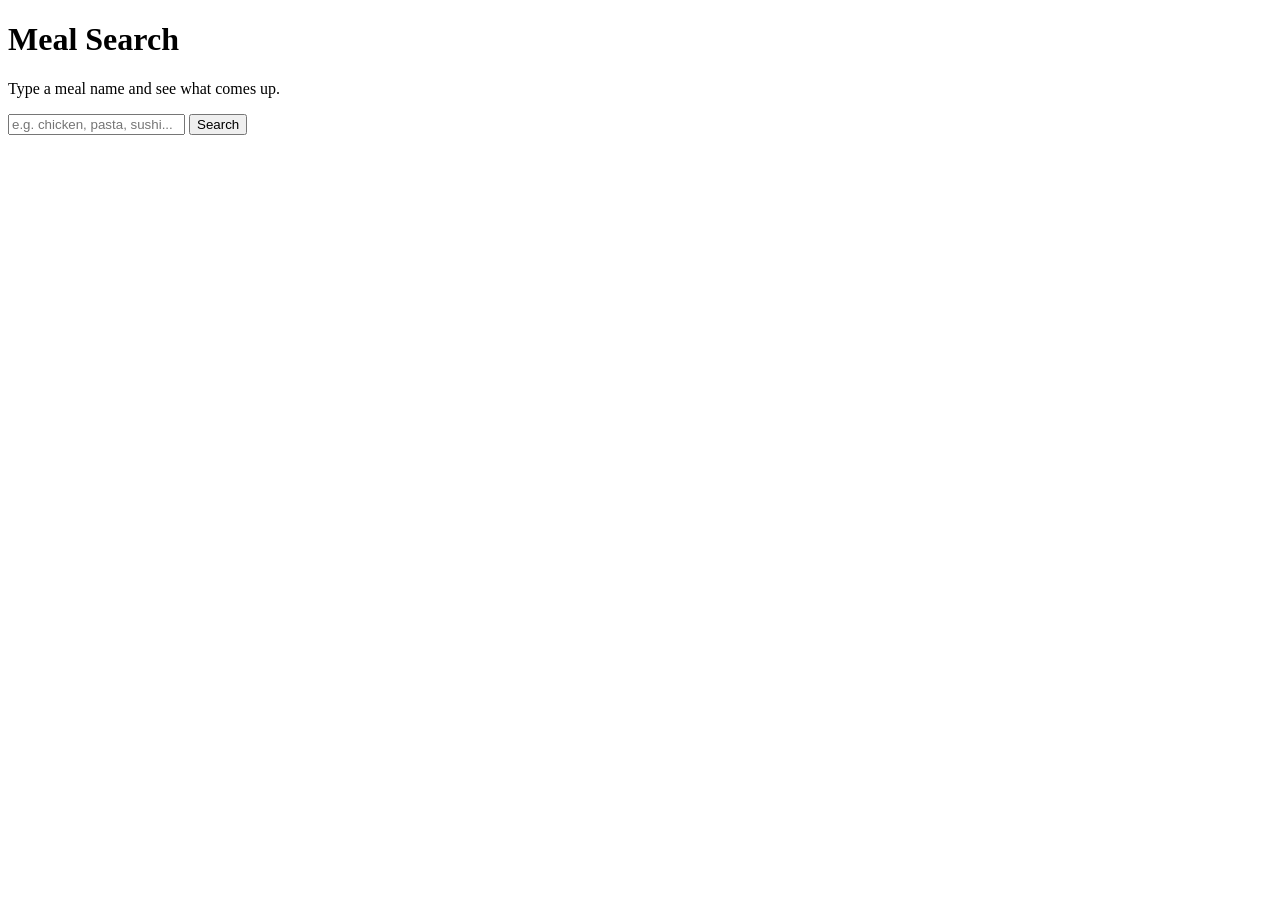
==== index.html @ 5056b5e5 "Rename api-search.html to index.html" ====
<!DOCTYPE html>
<html lang="en">
<head>
  <meta charset="UTF-8" />
  <meta name="viewport" content="width=device-width, initial-scale=1.0" />
  <title>Meal Search</title>
  <link rel="preconnect" href="https://fonts.googleapis.com" />
  <link href="https://fonts.googleapis.com/css2?family=Lora:ital,wght@0,400;0,600;1,400&family=DM+Sans:wght@400;500&display=swap" rel="stylesheet" />
  <link rel="stylesheet" href="css/api-search.css" />
</head>
<body>

  <div class="page-wrapper">
    <header>
      <h1>Meal Search</h1>
      <p class="subtitle">Type a meal name and see what comes up.</p>
    </header>

    <div class="search-bar">
      <input
        type="text"
        id="searchInput"
        placeholder="e.g. chicken, pasta, sushi..."
        autocomplete="off"
      />
      <button id="searchBtn">Search</button>
    </div>

    <p id="status" class="status" aria-live="polite"></p>

    <div id="results" class="results"></div>
  </div>

  <script src="js/api-search.js"></script>
</body>
</html>
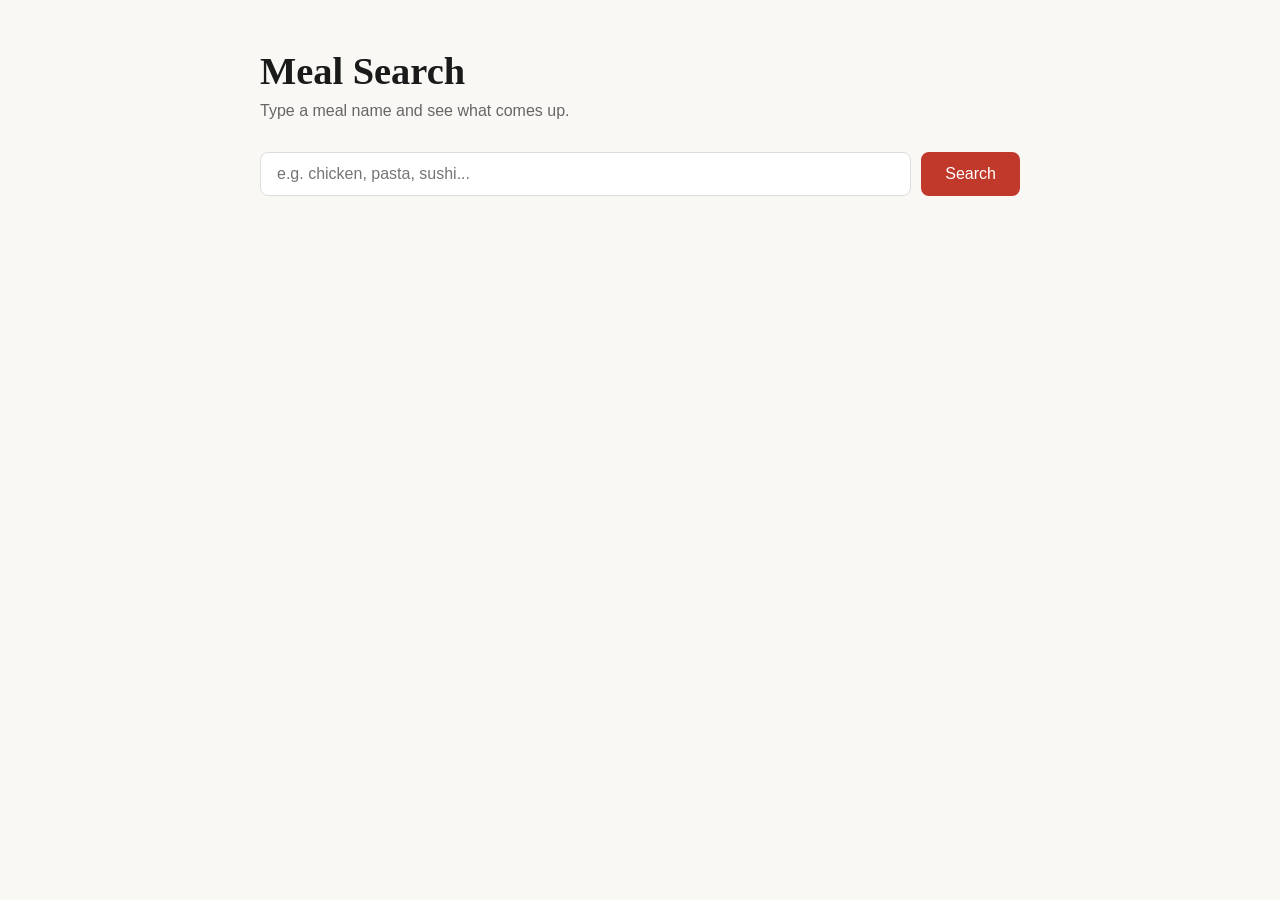
==== commit 9040e41e: "Add files via upload" ====
--- a/index.html
+++ b/index.html
@@ -6,7 +6,7 @@
   <title>Meal Search</title>
   <link rel="preconnect" href="https://fonts.googleapis.com" />
   <link href="https://fonts.googleapis.com/css2?family=Lora:ital,wght@0,400;0,600;1,400&family=DM+Sans:wght@400;500&display=swap" rel="stylesheet" />
-  <link rel="stylesheet" href="css/api-search.css" />
+  <link rel="stylesheet" href="styles.css" />
 </head>
 <body>
 
@@ -31,6 +31,6 @@
     <div id="results" class="results"></div>
   </div>
 
-  <script src="js/api-search.js"></script>
+  <script src="main.js"></script>
 </body>
 </html>
--- a/styles.css
+++ b/styles.css
@@ -0,0 +1,149 @@
+*, *::before, *::after {
+  box-sizing: border-box;
+  margin: 0;
+  padding: 0;
+}
+
+:root {
+  --bg: #faf8f4;
+  --text: #1a1a1a;
+  --muted: #666;
+  --accent: #c0392b;
+  --border: #ddd;
+  --card-bg: #fff;
+  --radius: 8px;
+}
+
+body {
+  font-family: 'DM Sans', sans-serif;
+  background: var(--bg);
+  color: var(--text);
+  min-height: 100vh;
+  padding: 48px 16px;
+}
+
+.page-wrapper {
+  max-width: 760px;
+  margin: 0 auto;
+}
+
+header {
+  margin-bottom: 32px;
+}
+
+h1 {
+  font-family: 'Lora', serif;
+  font-size: 2.4rem;
+  font-weight: 600;
+  line-height: 1.2;
+  margin-bottom: 8px;
+}
+
+.subtitle {
+  color: var(--muted);
+  font-size: 1rem;
+}
+
+/* Search bar */
+.search-bar {
+  display: flex;
+  gap: 10px;
+  margin-bottom: 20px;
+}
+
+.search-bar input {
+  flex: 1;
+  padding: 12px 16px;
+  font-family: 'DM Sans', sans-serif;
+  font-size: 1rem;
+  border: 1.5px solid var(--border);
+  border-radius: var(--radius);
+  background: #fff;
+  outline: none;
+  transition: border-color 0.2s;
+}
+
+.search-bar input:focus {
+  border-color: var(--accent);
+}
+
+.search-bar button {
+  padding: 12px 24px;
+  font-family: 'DM Sans', sans-serif;
+  font-size: 1rem;
+  font-weight: 500;
+  color: #fff;
+  background: var(--accent);
+  border: none;
+  border-radius: var(--radius);
+  cursor: pointer;
+  transition: opacity 0.2s;
+}
+
+.search-bar button:hover {
+  opacity: 0.85;
+}
+
+/* Status message */
+.status {
+  font-size: 0.9rem;
+  color: var(--muted);
+  margin-bottom: 24px;
+  min-height: 1.2em;
+}
+
+.status.error {
+  color: var(--accent);
+}
+
+/* Results grid */
+.results {
+  display: grid;
+  grid-template-columns: repeat(auto-fill, minmax(220px, 1fr));
+  gap: 20px;
+}
+
+/* Card */
+.card {
+  background: var(--card-bg);
+  border: 1px solid var(--border);
+  border-radius: var(--radius);
+  overflow: hidden;
+  transition: transform 0.15s, box-shadow 0.15s;
+}
+
+.card:hover {
+  transform: translateY(-3px);
+  box-shadow: 0 6px 18px rgba(0,0,0,0.08);
+}
+
+.card img {
+  width: 100%;
+  height: 160px;
+  object-fit: cover;
+  display: block;
+}
+
+.card-body {
+  padding: 14px 16px;
+}
+
+.card-body h3 {
+  font-family: 'Lora', serif;
+  font-size: 1rem;
+  font-weight: 600;
+  margin-bottom: 8px;
+  line-height: 1.3;
+}
+
+.card-body .tag {
+  display: inline-block;
+  font-size: 0.78rem;
+  color: var(--muted);
+  background: var(--bg);
+  border: 1px solid var(--border);
+  border-radius: 4px;
+  padding: 2px 7px;
+  margin-right: 4px;
+  margin-top: 2px;
+}
